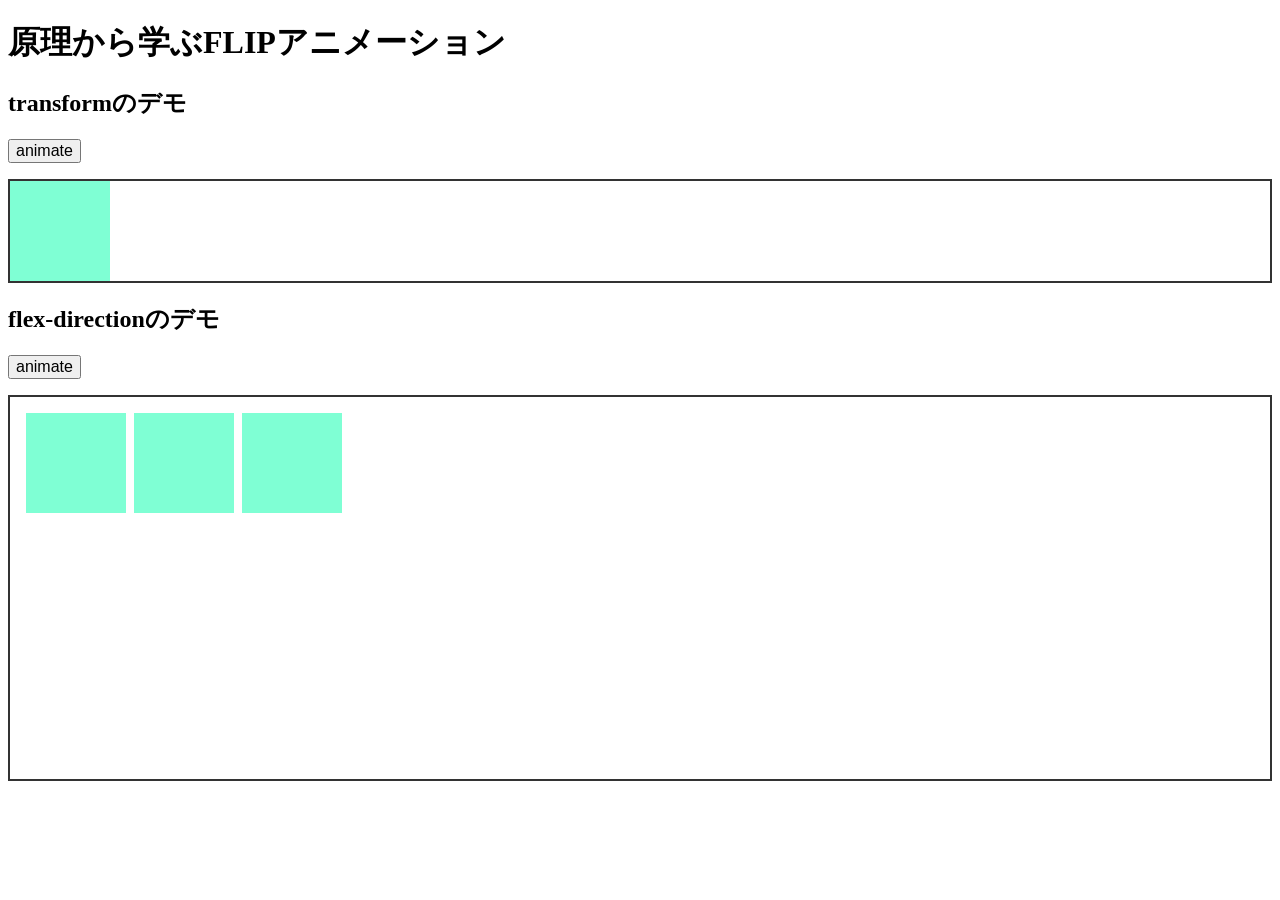
==== index.html @ d09c7f13 "FLIPアニメーション：デモの作成" ====
<!doctype html>
<html lang="ja">
<head>
  <meta charset="UTF-8">
  <meta name="viewport"
        content="width=device-width, user-scalable=no, initial-scale=1.0, maximum-scale=1.0, minimum-scale=1.0">
  <meta http-equiv="X-UA-Compatible" content="ie=edge">
  <link rel="stylesheet" href="./style.css">
  <script src="./index.js" defer></script>
  <title>原理から学ぶFLIPアニメーション</title>
</head>
<body>
<h1>原理から学ぶFLIPアニメーション</h1>
<section id="section1">
  <h2>transformのデモ</h2>
  <button class="anim-button">animate</button>
  <div class="container">
    <div class="box"></div>
  </div>
</section>

<section id="section2">
  <h2>flex-directionのデモ</h2>
  <button class="anim-button">animate</button>
  <div class="container">
    <div class="box"></div>
    <div class="box"></div>
    <div class="box"></div>
  </div>
</section>
</body>
</html>
---- style.css ----
.container {
  border: 2px solid #333;
}

.box {
  width: 100px;
  height: 100px;
  background: aquamarine;
}

.anim-button {
  font-size: 16px;
  margin-bottom: 16px;
}

#section1 {
  .box.active {
    margin-left: auto;
  }
}

#section2 {
  .container {
    padding: 16px;
    height: 350px;
    display: flex;
    gap: 8px
  }
  .container.active {
    flex-direction: column;
  }
}
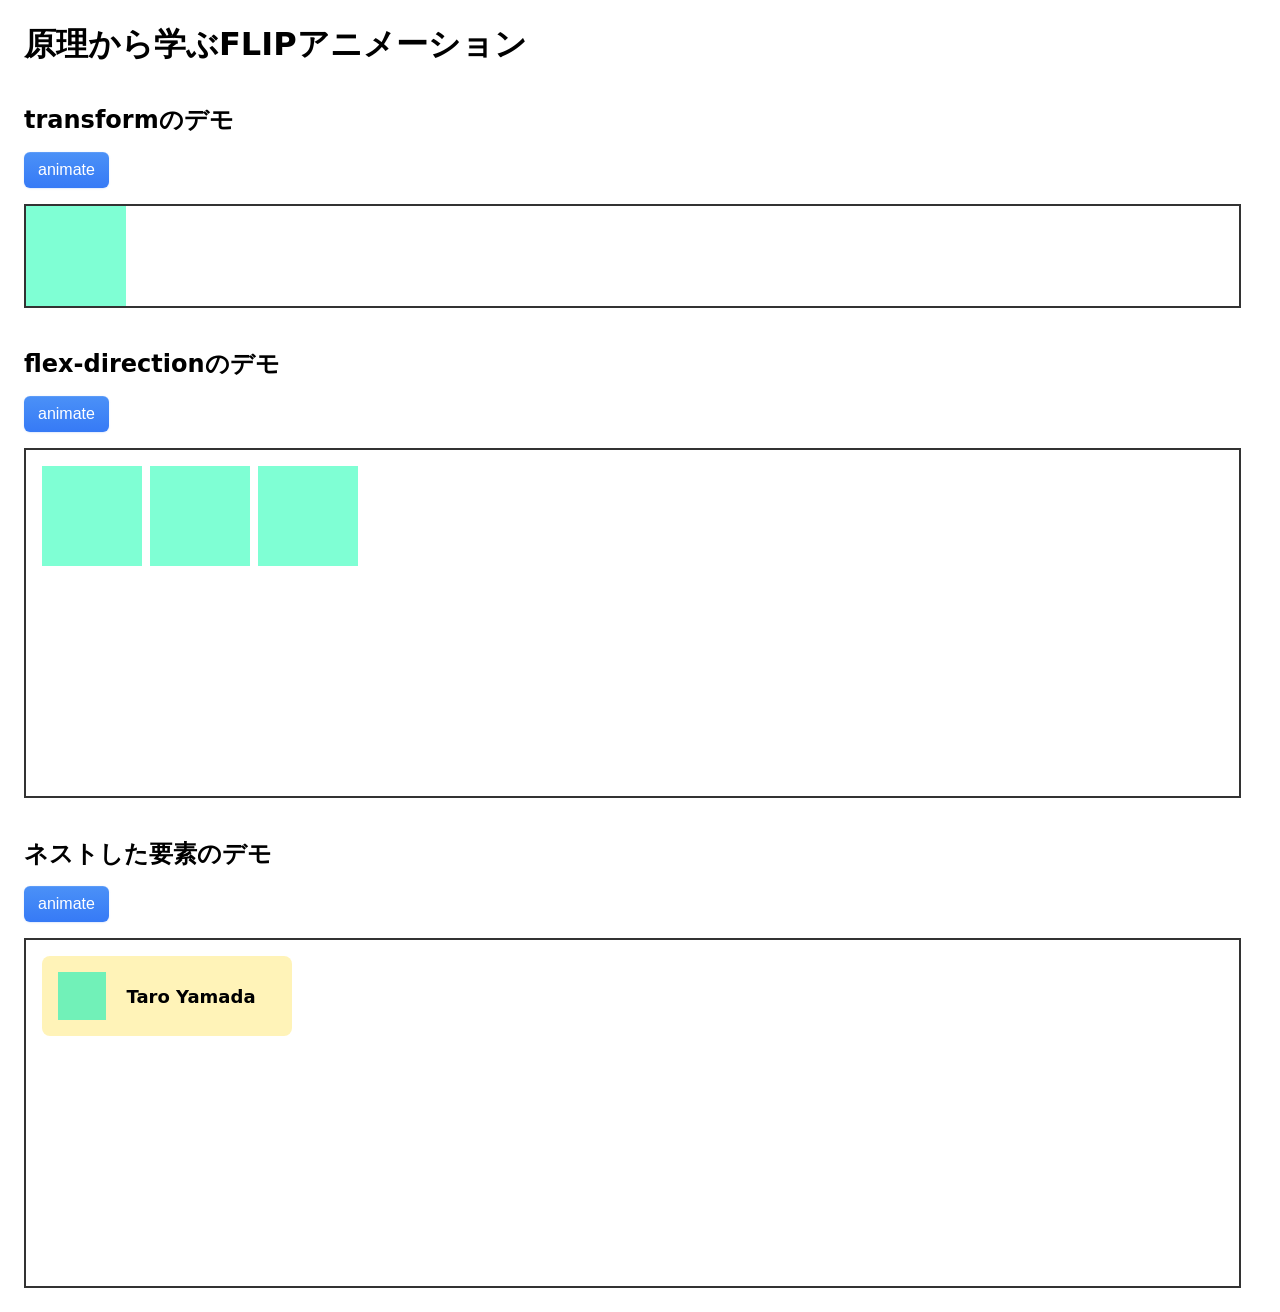
==== commit 4d20e33d: "デモの追加" ====
--- a/index.html
+++ b/index.html
@@ -5,6 +5,7 @@
   <meta name="viewport"
         content="width=device-width, user-scalable=no, initial-scale=1.0, maximum-scale=1.0, minimum-scale=1.0">
   <meta http-equiv="X-UA-Compatible" content="ie=edge">
+  <link rel="stylesheet" href="./reset.css">
   <link rel="stylesheet" href="./style.css">
   <script src="./index.js" defer></script>
   <title>原理から学ぶFLIPアニメーション</title>
@@ -28,5 +29,17 @@
     <div class="box"></div>
   </div>
 </section>
+
+<section id="section3">
+  <h2>ネストした要素のデモ</h2>
+  <button class="anim-button">animate</button>
+  <div class="container">
+    <div class="card">
+      <div class="img"></div>
+      <p class="name">Taro Yamada</p>
+      <p class="text">サンプルテキストサンプルテキストサンプルテキストサンプルテキスト</p>
+    </div>
+  </div>
+</section>
 </body>
 </html>
--- a/style.css
+++ b/style.css
@@ -1,3 +1,31 @@
+body {
+  padding: 24px;
+}
+
+button {
+  display: flex;
+  flex-direction: column;
+  align-items: center;
+  padding: 6px 14px;
+  font-family: -apple-system, BlinkMacSystemFont, 'Roboto', sans-serif;
+  border-radius: 6px;
+  border: none;
+
+  color: #fff;
+  background: linear-gradient(180deg, #4B91F7 0%, #367AF6 100%);
+  background-origin: border-box;
+  box-shadow: 0px 0.5px 1.5px rgba(54, 122, 246, 0.25), inset 0px 0.8px 0px -0.25px rgba(255, 255, 255, 0.2);
+  user-select: none;
+  -webkit-user-select: none;
+  touch-action: manipulation;
+}
+
+
+button:focus {
+  box-shadow: inset 0px 0.8px 0px -0.25px rgba(255, 255, 255, 0.2), 0px 0.5px 1.5px rgba(54, 122, 246, 0.25), 0px 0px 0px 3.5px rgba(58, 108, 217, 0.5);
+  outline: 0;
+}
+
 .container {
   border: 2px solid #333;
 }
@@ -8,8 +36,13 @@
   background: aquamarine;
 }
 
+section {
+  margin-top: 40px;
+}
+
 .anim-button {
   font-size: 16px;
+  margin-top: 16px;
   margin-bottom: 16px;
 }
 
@@ -26,7 +59,61 @@
     display: flex;
     gap: 8px
   }
+
   .container.active {
     flex-direction: column;
   }
 }
+
+#section3 {
+  h2 {
+    margin-bottom: 8px;
+  }
+  .container {
+    padding: 16px;
+    min-height: 350px;
+  }
+
+  .card {
+    padding: 16px;
+    background: #fff3b8;
+    border-radius: 8px;
+    display: grid;
+    grid-template-columns: 48px auto;
+    grid-template-rows: 48px;
+    justify-items: center;
+    align-items: center;
+    max-width: 250px;
+
+    .img {
+      background: #71f1b8;
+      width: 100%;
+      height: 100%;
+      justify-self: left;
+      align-self: start;
+    }
+
+    .name {
+      font-weight: bold;
+      font-size: 18px;
+      white-space: nowrap;
+    }
+
+    .text {
+      display: none;
+    }
+  }
+
+  .card.active {
+    grid-template: "img" 150px
+  "name" auto
+  "text" auto / 100%;
+    gap: 4px;
+    .name {
+      font-size: 24px;
+    }
+    .text {
+      display: block;
+    }
+  }
+}
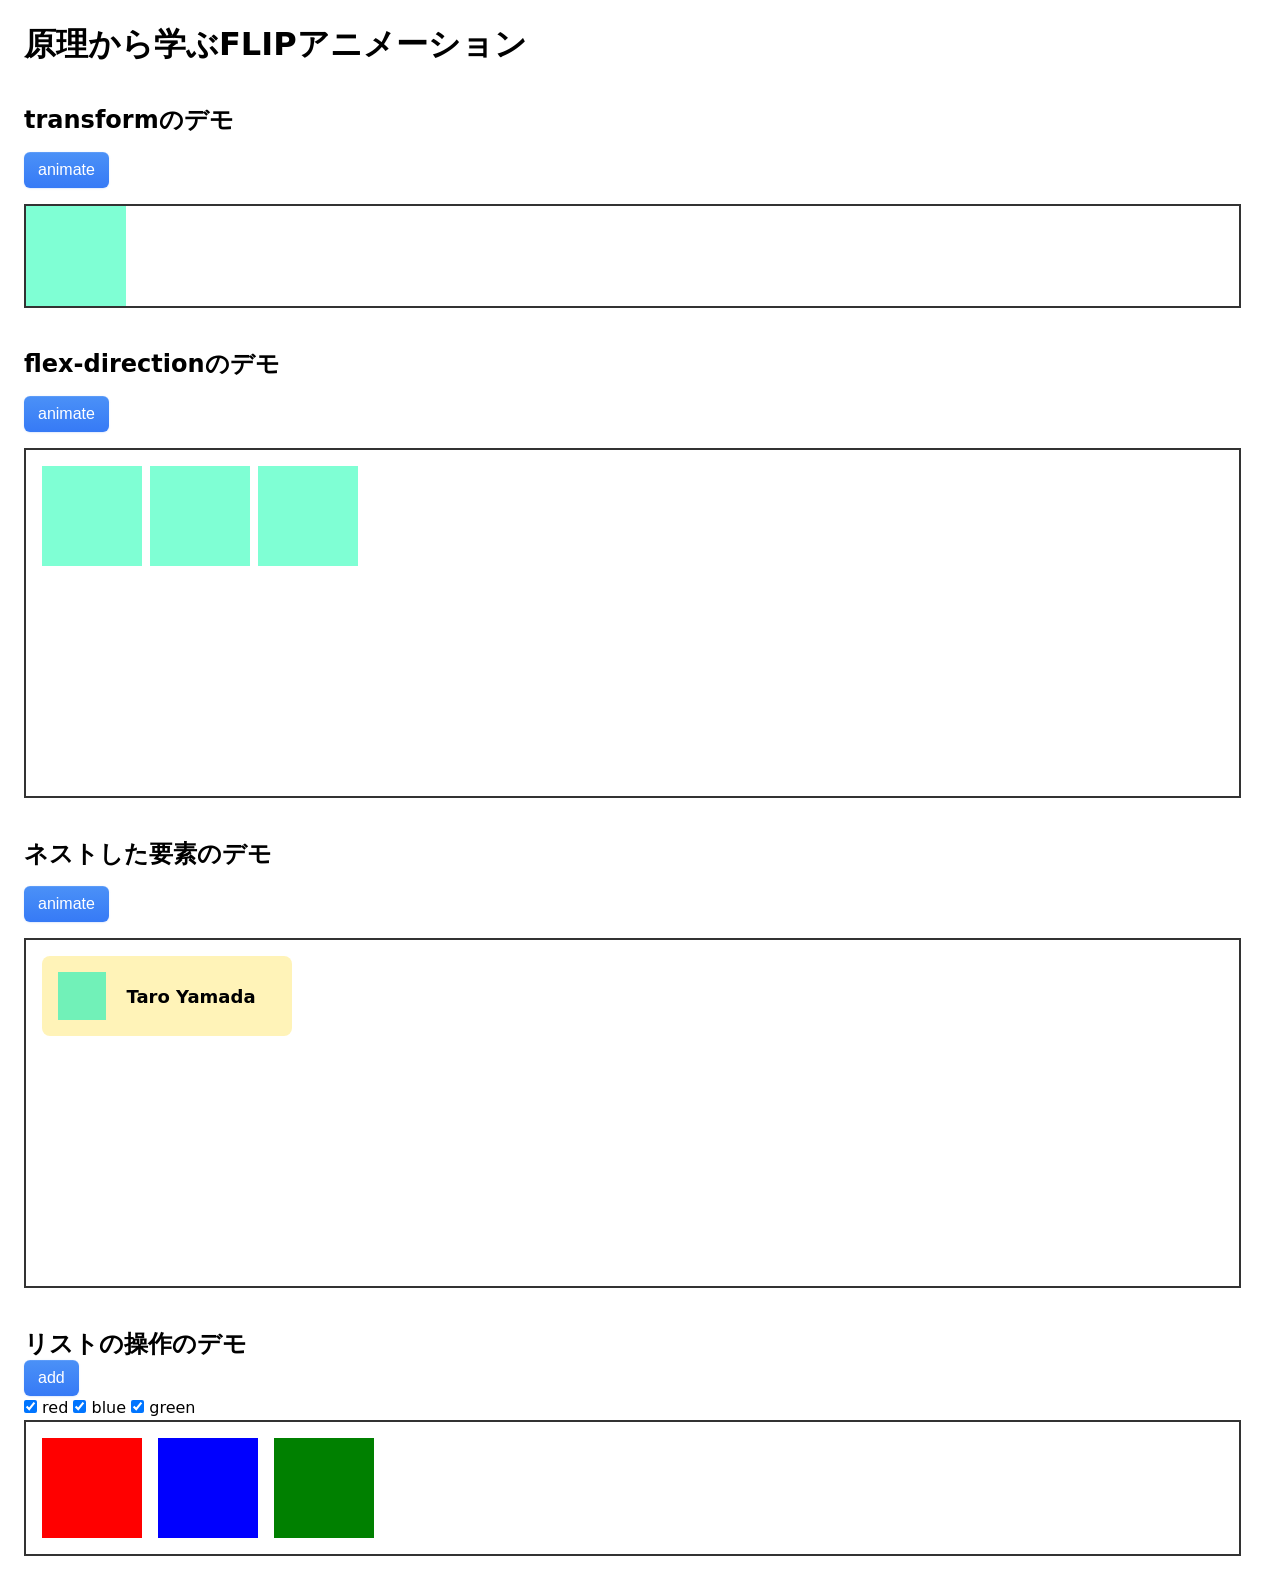
==== commit 0260a32d: "色の追加処理の実装" ====
--- a/index.html
+++ b/index.html
@@ -41,5 +41,27 @@
     </div>
   </div>
 </section>
+
+<section id="section4">
+  <h2>リストの操作のデモ</h2>
+  <button class="add-button">add</button>
+  <label>
+    <input type="checkbox" checked name="color" value="red">
+    red
+  </label>
+  <label>
+    <input type="checkbox" checked name="color" value="blue">
+    blue
+  </label>
+  <label>
+    <input type="checkbox" checked name="color" value="green">
+    green
+  </label>
+  <div class="container">
+    <div class="box" data-color="red" data-id="1"></div>
+    <div class="box" data-color="blue" data-id="2"></div>
+    <div class="box" data-color="green" data-id="3"></div>
+  </div>
+</section>
 </body>
 </html>
--- a/style.css
+++ b/style.css
@@ -117,3 +117,21 @@
     }
   }
 }
+
+#section4 {
+  .container {
+    padding: 16px;
+    display: flex;
+    gap: 16px;
+    flex-wrap: wrap;
+  }
+  .box[data-color="red"]{
+    background: red;
+  }
+  .box[data-color="blue"]{
+    background: blue;
+  }
+  .box[data-color="green"]{
+    background: green;
+  }
+}
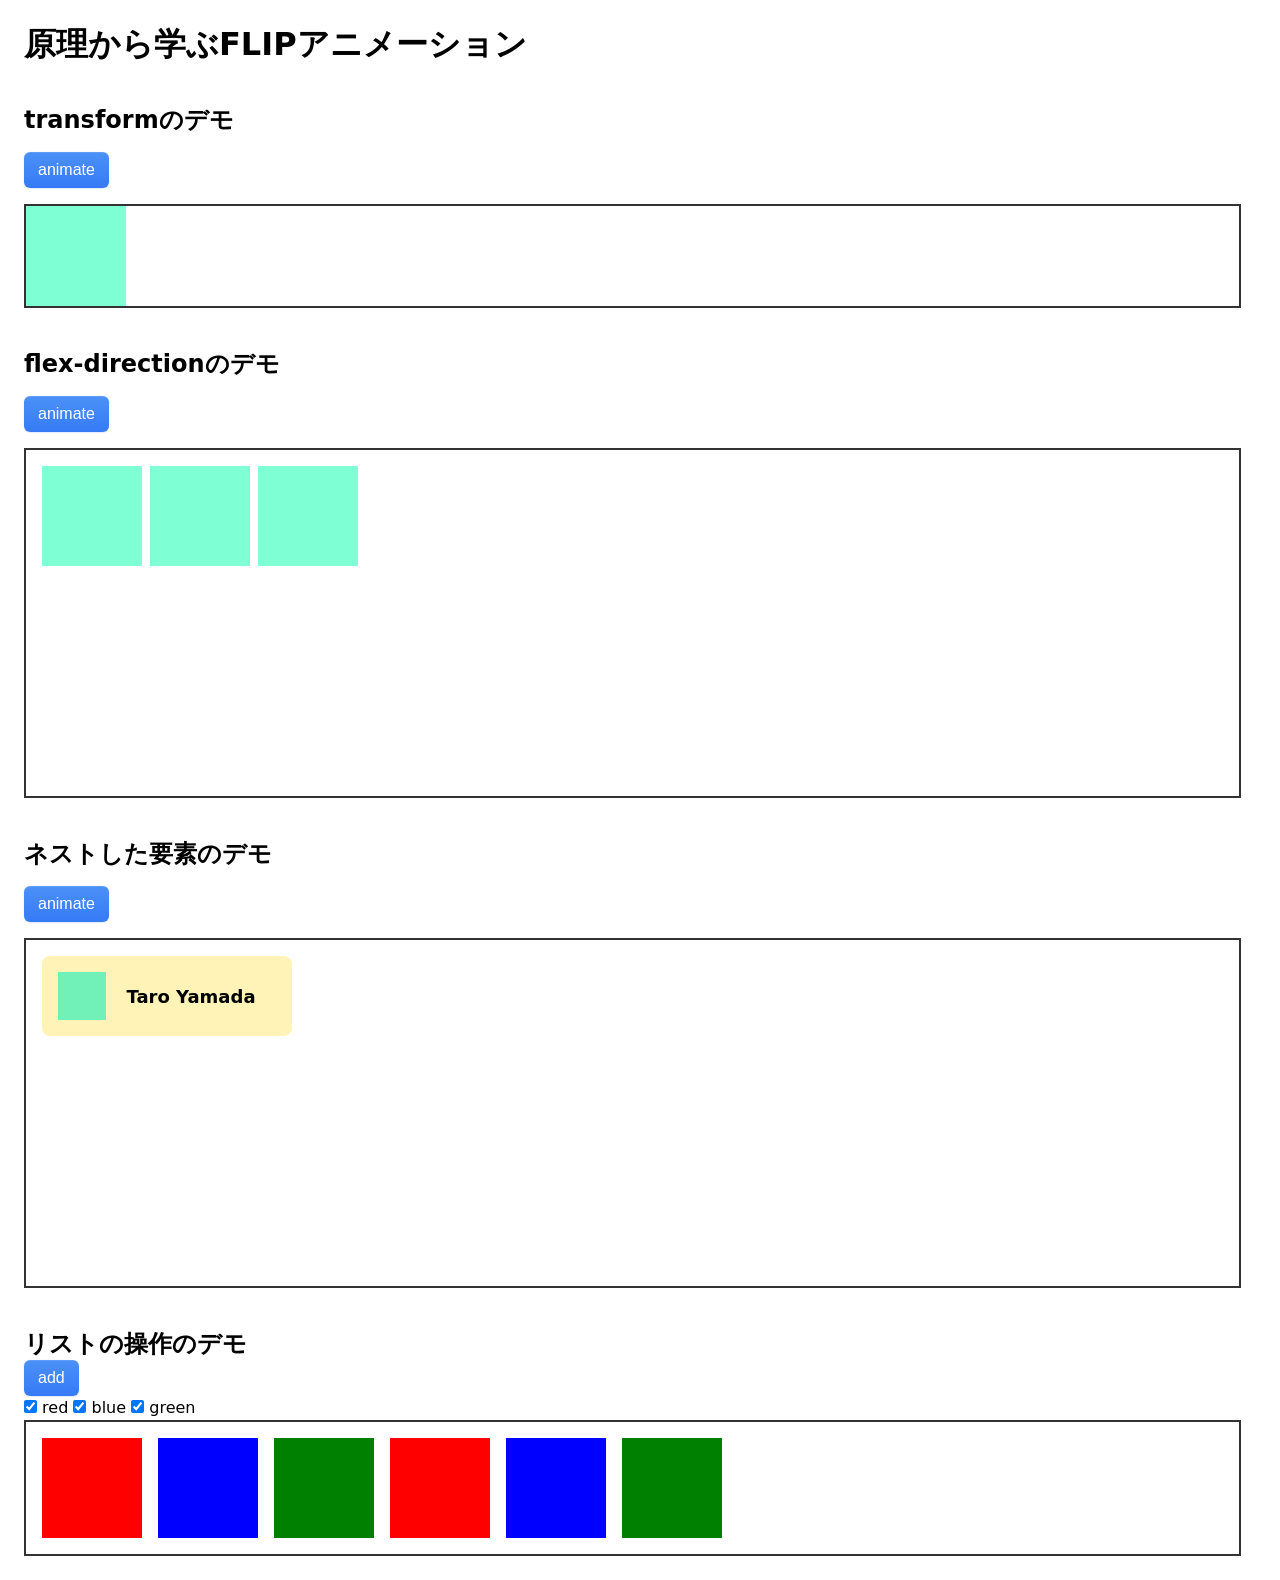
==== commit 322e6414: "フィルター処理の実装" ====
--- a/index.html
+++ b/index.html
@@ -61,6 +61,9 @@
     <div class="box" data-color="red" data-id="1"></div>
     <div class="box" data-color="blue" data-id="2"></div>
     <div class="box" data-color="green" data-id="3"></div>
+    <div class="box" data-color="red" data-id="4"></div>
+    <div class="box" data-color="blue" data-id="5"></div>
+    <div class="box" data-color="green" data-id="6"></div>
   </div>
 </section>
 </body>
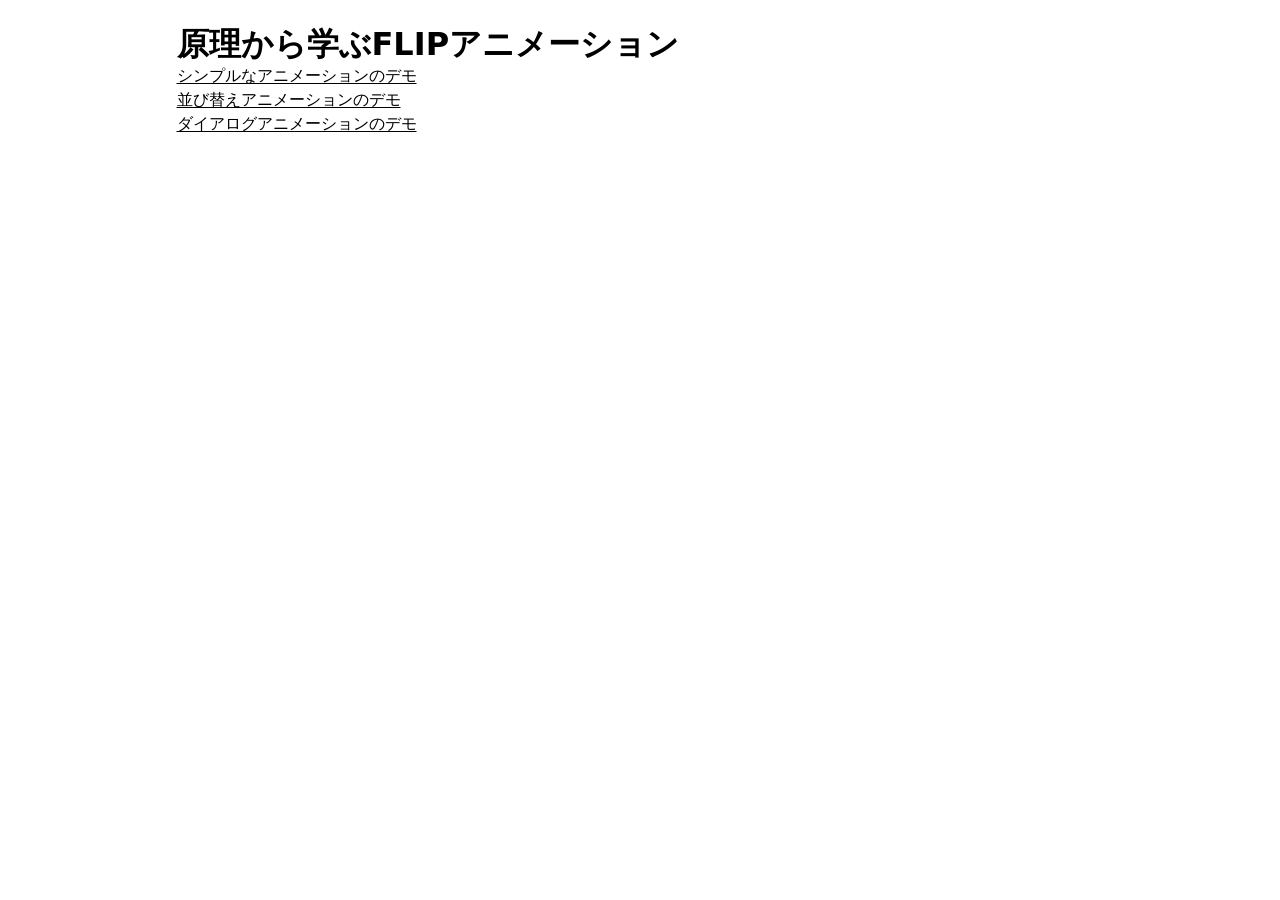
==== commit ae37e288: "ディレクトリ整理" ====
--- a/index.html
+++ b/index.html
@@ -5,66 +5,16 @@
   <meta name="viewport"
         content="width=device-width, user-scalable=no, initial-scale=1.0, maximum-scale=1.0, minimum-scale=1.0">
   <meta http-equiv="X-UA-Compatible" content="ie=edge">
-  <link rel="stylesheet" href="./reset.css">
-  <link rel="stylesheet" href="./style.css">
-  <script src="./index.js" defer></script>
+  <link rel="stylesheet" href="styles/reset.css">
+  <link rel="stylesheet" href="styles/global.css">
   <title>原理から学ぶFLIPアニメーション</title>
 </head>
 <body>
 <h1>原理から学ぶFLIPアニメーション</h1>
-<section id="section1">
-  <h2>transformのデモ</h2>
-  <button class="anim-button">animate</button>
-  <div class="container">
-    <div class="box"></div>
-  </div>
-</section>
-
-<section id="section2">
-  <h2>flex-directionのデモ</h2>
-  <button class="anim-button">animate</button>
-  <div class="container">
-    <div class="box"></div>
-    <div class="box"></div>
-    <div class="box"></div>
-  </div>
-</section>
-
-<section id="section3">
-  <h2>ネストした要素のデモ</h2>
-  <button class="anim-button">animate</button>
-  <div class="container">
-    <div class="card">
-      <div class="img"></div>
-      <p class="name">Taro Yamada</p>
-      <p class="text">サンプルテキストサンプルテキストサンプルテキストサンプルテキスト</p>
-    </div>
-  </div>
-</section>
-
-<section id="section4">
-  <h2>リストの操作のデモ</h2>
-  <button class="add-button">add</button>
-  <label>
-    <input type="checkbox" checked name="color" value="red">
-    red
-  </label>
-  <label>
-    <input type="checkbox" checked name="color" value="blue">
-    blue
-  </label>
-  <label>
-    <input type="checkbox" checked name="color" value="green">
-    green
-  </label>
-  <div class="container">
-    <div class="box" data-color="red" data-id="1"></div>
-    <div class="box" data-color="blue" data-id="2"></div>
-    <div class="box" data-color="green" data-id="3"></div>
-    <div class="box" data-color="red" data-id="4"></div>
-    <div class="box" data-color="blue" data-id="5"></div>
-    <div class="box" data-color="green" data-id="6"></div>
-  </div>
-</section>
+<ul>
+  <li><a href="./page1">シンプルなアニメーションのデモ</a></li>
+  <li><a href="./page2">並び替えアニメーションのデモ</a></li>
+  <li><a href="./page3">ダイアログアニメーションのデモ</a></li>
+</ul>
 </body>
 </html>
--- a/styles/global.css
+++ b/styles/global.css
@@ -0,0 +1,28 @@
+body {
+  padding: 24px;
+  max-width: 960px;
+  margin: 0 auto;
+}
+
+button, label {
+  display: flex;
+  flex-direction: column;
+  align-items: center;
+  padding: 6px 14px;
+  font-family: -apple-system, BlinkMacSystemFont, 'Roboto', sans-serif;
+  border-radius: 6px;
+  border: none;
+
+  color: #fff;
+  background: #367AF6;
+  background-origin: border-box;
+  box-shadow: 0px 0.5px 1.5px rgba(54, 122, 246, 0.25), inset 0px 0.8px 0px -0.25px rgba(255, 255, 255, 0.2);
+  user-select: none;
+  -webkit-user-select: none;
+  touch-action: manipulation;
+}
+
+button:focus {
+  box-shadow: inset 0px 0.8px 0px -0.25px rgba(255, 255, 255, 0.2), 0px 0.5px 1.5px rgba(54, 122, 246, 0.25), 0px 0px 0px 3.5px rgba(58, 108, 217, 0.5);
+  outline: 0;
+}
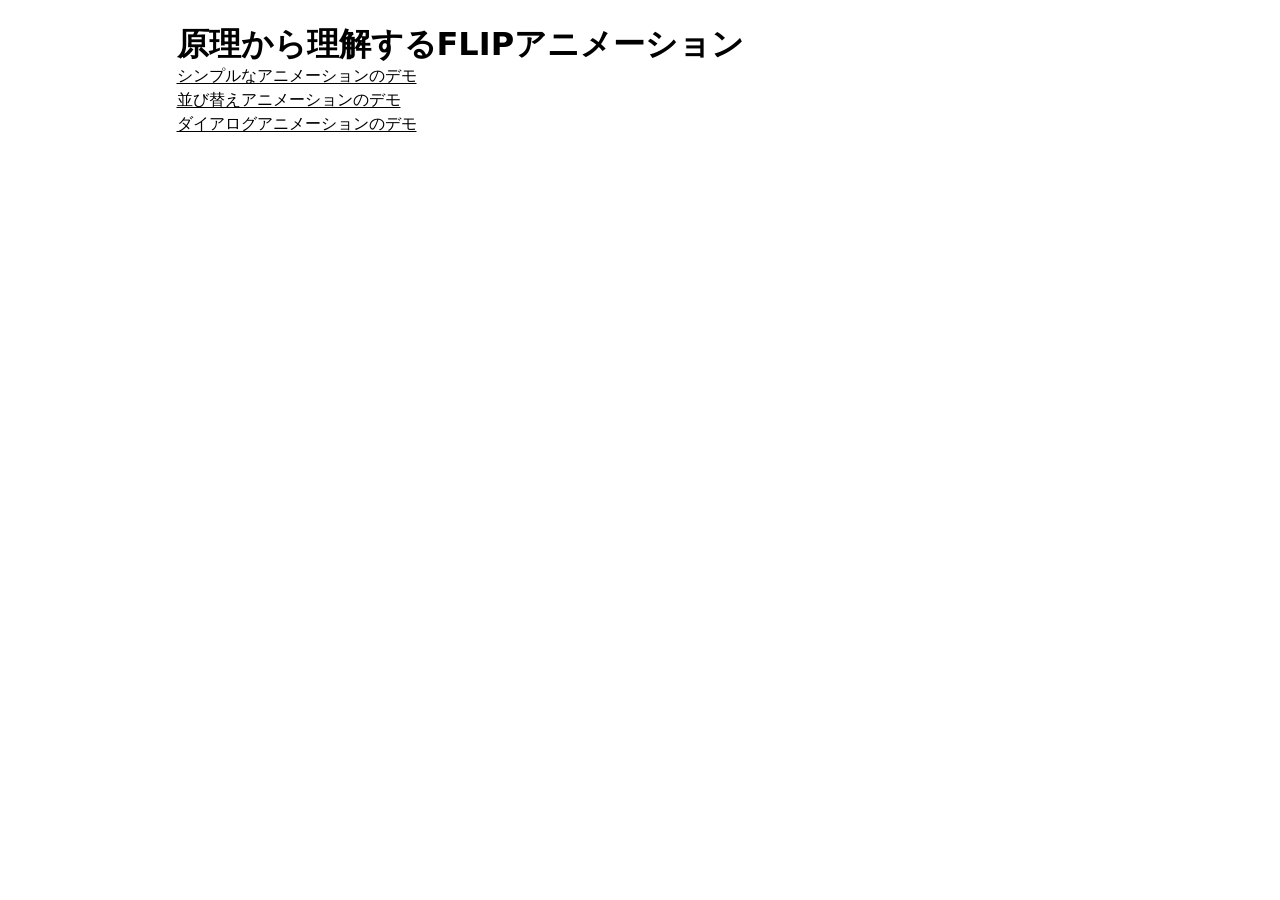
==== commit b1c3ee5f: "記事タイトル修正" ====
--- a/index.html
+++ b/index.html
@@ -7,10 +7,10 @@
   <meta http-equiv="X-UA-Compatible" content="ie=edge">
   <link rel="stylesheet" href="styles/reset.css">
   <link rel="stylesheet" href="styles/global.css">
-  <title>原理から学ぶFLIPアニメーション</title>
+  <title>原理から理解するFLIPアニメーション</title>
 </head>
 <body>
-<h1>原理から学ぶFLIPアニメーション</h1>
+<h1>原理から理解するFLIPアニメーション</h1>
 <ul>
   <li><a href="./page1">シンプルなアニメーションのデモ</a></li>
   <li><a href="./page2">並び替えアニメーションのデモ</a></li>
